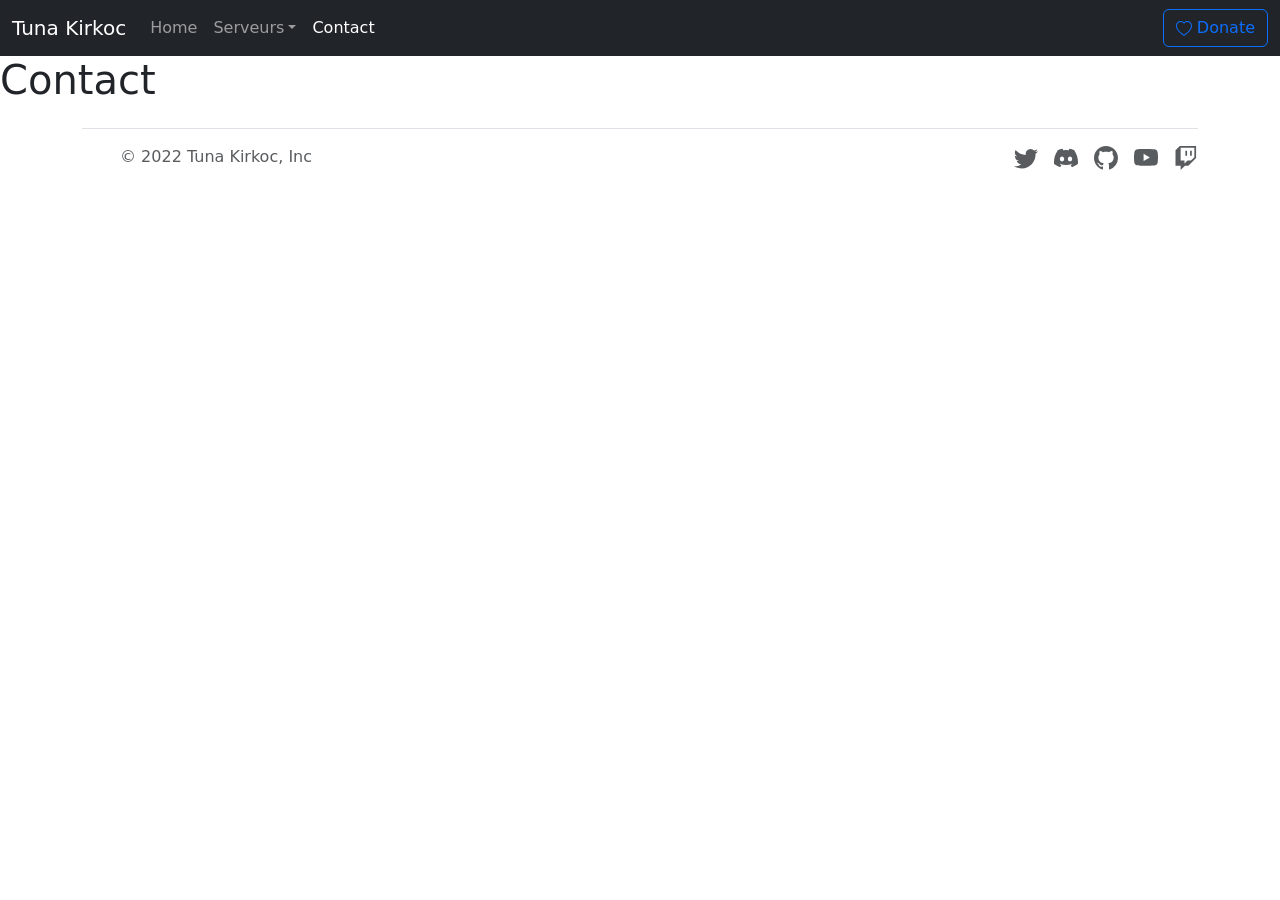
==== contact.html @ 5593d276 "Remap Folder" ====
<!doctype html>
<html lang="fr">

<head>
  <!-- Required meta tags -->
  <meta charset="utf-8">
  <meta name="viewport" content="width=device-width, initial-scale=1">

  <!-- Bootstrap CSS -->
  <link href="https://cdn.jsdelivr.net/npm/bootstrap@5.1.3/dist/css/bootstrap.min.css" rel="stylesheet"
    integrity="sha384-1BmE4kWBq78iYhFldvKuhfTAU6auU8tT94WrHftjDbrCEXSU1oBoqyl2QvZ6jIW3" crossorigin="anonymous">

  <title>Tuna Kirkoc</title>
  <link rel="icon" href="img/PopCat.gif" type="image/gif">
</head>

<!-- 
=========================
  ________  ___   _____ 
 /_  __/ / / / | / /   |
  / / / / / /  |/ / /| |
 / / / /_/ / /|  / ___ |
/_/  \____/_/ |_/_/  |_|
=========================
-->

<body>
  <nav class="navbar navbar-expand-sm navbar-dark bg-dark" aria-label="Third navbar example">
    <div class="container-fluid">
      <a class="navbar-brand" href="index.html">Tuna Kirkoc</a>
      <button class="navbar-toggler" type="button" data-bs-toggle="collapse" data-bs-target="#navbarsExample03"
        aria-controls="navbarsExample03" aria-expanded="false" aria-label="Toggle navigation">
        <span class="navbar-toggler-icon"></span>
      </button>
      <div class="collapse navbar-collapse" id="navbarsExample03">
        <ul class="navbar-nav me-auto mb-2 mb-sm-0">
          <li class="nav-item">
            <a class="nav-link" aria-current="page" href="index.html">Home</a>
          </li>
          <li class="nav-item dropdown">
            <a class="nav-link dropdown-toggle" href="#" id="dropdown03" data-bs-toggle="dropdown"
              aria-expanded="false">Serveurs</a>
            <ul class="dropdown-menu" aria-labelledby="dropdown03">
              <li><a class="dropdown-item" href="minecraft.html">🟢 Minecraft</a></li>
              <li><a class="dropdown-item" href="cs-go.html">🟢 CS-GO</a></li>
              <li><a class="dropdown-item disabled" href="rust.html">🔴 Rust (Bientôt disponible)</a></li>
            </ul>
          </li>
          <li class="nav-item">
            <a class="nav-link active" href="contact.html">Contact</a>
          </li>
        </ul>
        <a href="https://streamelements.com/tunasurtwitch/tip">
          <button type="button" class="btn btn-outline-primary">
            <svg xmlns="http://www.w3.org/2000/svg" width="16" height="16" fill="currentColor" class="bi bi-heart"
              viewBox="0 0 16 16">
              <path
                d="m8 2.748-.717-.737C5.6.281 2.514.878 1.4 3.053c-.523 1.023-.641 2.5.314 4.385.92 1.815 2.834 3.989 6.286 6.357 3.452-2.368 5.365-4.542 6.286-6.357.955-1.886.838-3.362.314-4.385C13.486.878 10.4.28 8.717 2.01L8 2.748zM8 15C-7.333 4.868 3.279-3.04 7.824 1.143c.06.055.119.112.176.171a3.12 3.12 0 0 1 .176-.17C12.72-3.042 23.333 4.867 8 15z" />
            </svg> Donate
          </button>
        </a>
      </div>
    </div>
  </nav>

  <h1>Contact</h1>

  <div class="container">
    <footer class="d-flex flex-wrap justify-content-between align-items-center py-3 my-4 border-top">
      <div class="col-md-4 d-flex align-items-center">
        <a href="/" class="mb-3 me-2 mb-md-0 text-muted text-decoration-none lh-1">
          <svg class="bi" width="30" height="24">
            <use xlink:href="#bootstrap" />
          </svg>
        </a>
        <span class="text-muted">&copy; 2022 Tuna Kirkoc, Inc</span>
      </div>
      <ul class="nav col-md-4 justify-content-end list-unstyled d-flex">
        <li class="ms-3"><a class="text-muted" href="https://discord.com/invite/W9yEEs4"><svg
              xmlns="http://www.w3.org/2000/svg" width="24" height="24" fill="currentColor" class="bi bi-twitter"
              viewBox="0 0 16 16">
              <path
                d="M5.026 15c6.038 0 9.341-5.003 9.341-9.334 0-.14 0-.282-.006-.422A6.685 6.685 0 0 0 16 3.542a6.658 6.658 0 0 1-1.889.518 3.301 3.301 0 0 0 1.447-1.817 6.533 6.533 0 0 1-2.087.793A3.286 3.286 0 0 0 7.875 6.03a9.325 9.325 0 0 1-6.767-3.429 3.289 3.289 0 0 0 1.018 4.382A3.323 3.323 0 0 1 .64 6.575v.045a3.288 3.288 0 0 0 2.632 3.218 3.203 3.203 0 0 1-.865.115 3.23 3.23 0 0 1-.614-.057 3.283 3.283 0 0 0 3.067 2.277A6.588 6.588 0 0 1 .78 13.58a6.32 6.32 0 0 1-.78-.045A9.344 9.344 0 0 0 5.026 15z" />
            </svg></a></li>
        <li class="ms-3"><a class="text-muted" href="https://twitter.com/tunakirkoc"><svg
              xmlns="http://www.w3.org/2000/svg" width="24" height="24" fill="currentColor" class="bi bi-discord"
              viewBox="0 0 16 16">
              <path
                d="M13.545 2.907a13.227 13.227 0 0 0-3.257-1.011.05.05 0 0 0-.052.025c-.141.25-.297.577-.406.833a12.19 12.19 0 0 0-3.658 0 8.258 8.258 0 0 0-.412-.833.051.051 0 0 0-.052-.025c-1.125.194-2.22.534-3.257 1.011a.041.041 0 0 0-.021.018C.356 6.024-.213 9.047.066 12.032c.001.014.01.028.021.037a13.276 13.276 0 0 0 3.995 2.02.05.05 0 0 0 .056-.019c.308-.42.582-.863.818-1.329a.05.05 0 0 0-.01-.059.051.051 0 0 0-.018-.011 8.875 8.875 0 0 1-1.248-.595.05.05 0 0 1-.02-.066.051.051 0 0 1 .015-.019c.084-.063.168-.129.248-.195a.05.05 0 0 1 .051-.007c2.619 1.196 5.454 1.196 8.041 0a.052.052 0 0 1 .053.007c.08.066.164.132.248.195a.051.051 0 0 1-.004.085 8.254 8.254 0 0 1-1.249.594.05.05 0 0 0-.03.03.052.052 0 0 0 .003.041c.24.465.515.909.817 1.329a.05.05 0 0 0 .056.019 13.235 13.235 0 0 0 4.001-2.02.049.049 0 0 0 .021-.037c.334-3.451-.559-6.449-2.366-9.106a.034.034 0 0 0-.02-.019Zm-8.198 7.307c-.789 0-1.438-.724-1.438-1.612 0-.889.637-1.613 1.438-1.613.807 0 1.45.73 1.438 1.613 0 .888-.637 1.612-1.438 1.612Zm5.316 0c-.788 0-1.438-.724-1.438-1.612 0-.889.637-1.613 1.438-1.613.807 0 1.451.73 1.438 1.613 0 .888-.631 1.612-1.438 1.612Z" />
            </svg></a></li>
        <li class="ms-3"><a class="text-muted" href="https://github.com/Tunakirkoc"><svg
              xmlns="http://www.w3.org/2000/svg" width="24" height="24" fill="currentColor" class="bi bi-github"
              viewBox="0 0 16 16">
              <path
                d="M8 0C3.58 0 0 3.58 0 8c0 3.54 2.29 6.53 5.47 7.59.4.07.55-.17.55-.38 0-.19-.01-.82-.01-1.49-2.01.37-2.53-.49-2.69-.94-.09-.23-.48-.94-.82-1.13-.28-.15-.68-.52-.01-.53.63-.01 1.08.58 1.23.82.72 1.21 1.87.87 2.33.66.07-.52.28-.87.51-1.07-1.78-.2-3.64-.89-3.64-3.95 0-.87.31-1.59.82-2.15-.08-.2-.36-1.02.08-2.12 0 0 .67-.21 2.2.82.64-.18 1.32-.27 2-.27.68 0 1.36.09 2 .27 1.53-1.04 2.2-.82 2.2-.82.44 1.1.16 1.92.08 2.12.51.56.82 1.27.82 2.15 0 3.07-1.87 3.75-3.65 3.95.29.25.54.73.54 1.48 0 1.07-.01 1.93-.01 2.2 0 .21.15.46.55.38A8.012 8.012 0 0 0 16 8c0-4.42-3.58-8-8-8z" />
            </svg></a></li>
        <li class="ms-3"><a class="text-muted" href="https://www.youtube.com/channel/UCbRwzYSwttxGX4W9_BCpzzQ"><svg
              xmlns="http://www.w3.org/2000/svg" width="24" height="24" fill="currentColor" class="bi bi-youtube"
              viewBox="0 0 16 16">
              <path
                d="M8.051 1.999h.089c.822.003 4.987.033 6.11.335a2.01 2.01 0 0 1 1.415 1.42c.101.38.172.883.22 1.402l.01.104.022.26.008.104c.065.914.073 1.77.074 1.957v.075c-.001.194-.01 1.108-.082 2.06l-.008.105-.009.104c-.05.572-.124 1.14-.235 1.558a2.007 2.007 0 0 1-1.415 1.42c-1.16.312-5.569.334-6.18.335h-.142c-.309 0-1.587-.006-2.927-.052l-.17-.006-.087-.004-.171-.007-.171-.007c-1.11-.049-2.167-.128-2.654-.26a2.007 2.007 0 0 1-1.415-1.419c-.111-.417-.185-.986-.235-1.558L.09 9.82l-.008-.104A31.4 31.4 0 0 1 0 7.68v-.123c.002-.215.01-.958.064-1.778l.007-.103.003-.052.008-.104.022-.26.01-.104c.048-.519.119-1.023.22-1.402a2.007 2.007 0 0 1 1.415-1.42c.487-.13 1.544-.21 2.654-.26l.17-.007.172-.006.086-.003.171-.007A99.788 99.788 0 0 1 7.858 2h.193zM6.4 5.209v4.818l4.157-2.408L6.4 5.209z" />
            </svg></a></li>
        <li class="ms-3"><a class="text-muted" href="https://www.twitch.tv/TunaSurTwitch"><svg
              xmlns="http://www.w3.org/2000/svg" width="24" height="24" fill="currentColor" class="bi bi-twitch"
              viewBox="0 0 16 16">
              <path
                d="M3.857 0 1 2.857v10.286h3.429V16l2.857-2.857H9.57L14.714 8V0H3.857zm9.714 7.429-2.285 2.285H9l-2 2v-2H4.429V1.143h9.142v6.286z" />
              <path d="M11.857 3.143h-1.143V6.57h1.143V3.143zm-3.143 0H7.571V6.57h1.143V3.143z" />
            </svg></a></li>
      </ul>
    </footer>
  </div>

  <!-- JavaScript; choose one of the two! -->
  <script src="https://cdn.jsdelivr.net/npm/bootstrap@5.1.3/dist/js/bootstrap.bundle.min.js"
    integrity="sha384-ka7Sk0Gln4gmtz2MlQnikT1wXgYsOg+OMhuP+IlRH9sENBO0LRn5q+8nbTov4+1p"
    crossorigin="anonymous"></script>

</body>

</html>
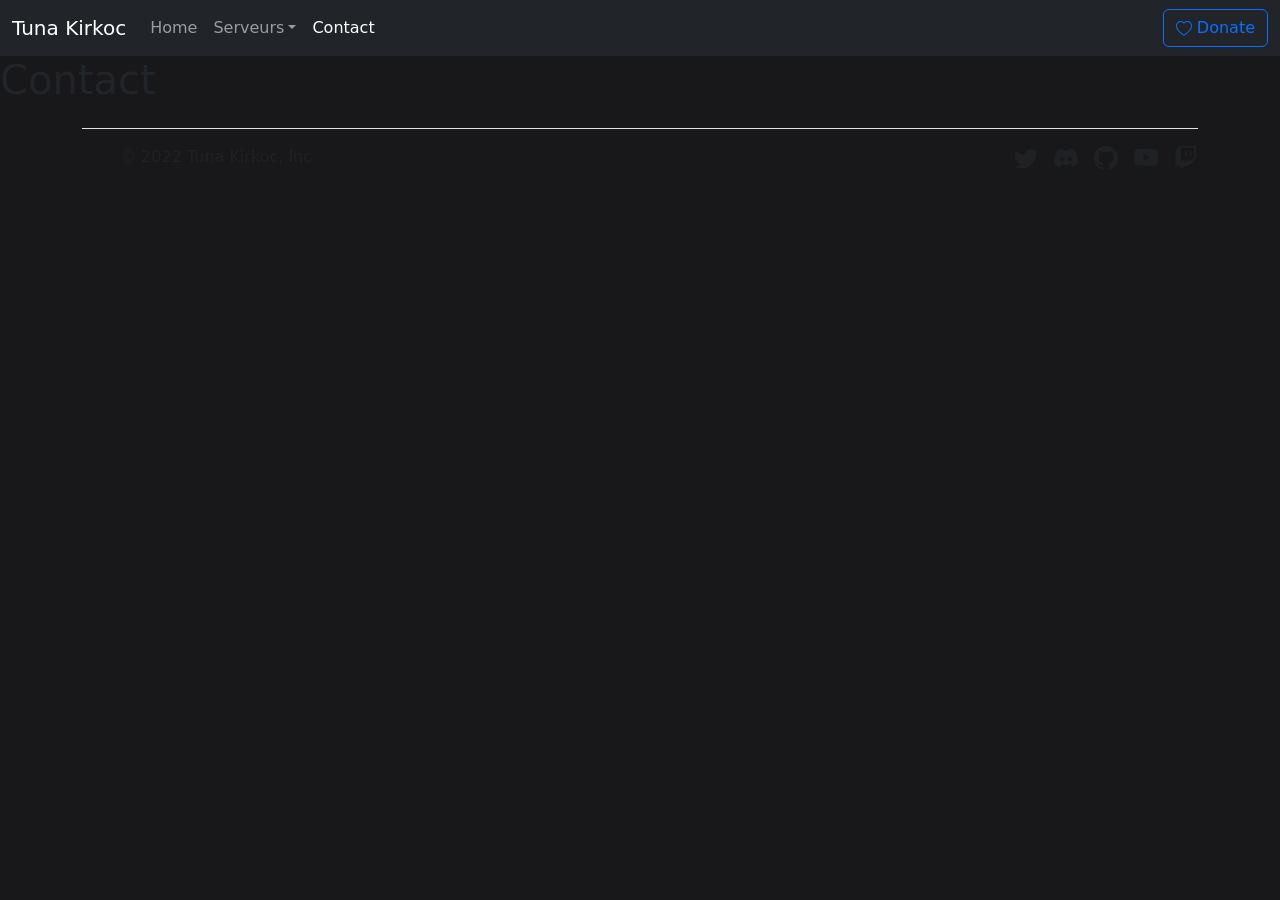
==== commit 112c8b38: "Second session 2️⃣" ====
--- a/contact.html
+++ b/contact.html
@@ -10,6 +10,9 @@
   <link href="https://cdn.jsdelivr.net/npm/bootstrap@5.1.3/dist/css/bootstrap.min.css" rel="stylesheet"
     integrity="sha384-1BmE4kWBq78iYhFldvKuhfTAU6auU8tT94WrHftjDbrCEXSU1oBoqyl2QvZ6jIW3" crossorigin="anonymous">
 
+  <!-- Custom CSS-->
+  <link rel="stylesheet" href="css/main.css">
+  
   <title>Tuna Kirkoc</title>
   <link rel="icon" href="img/PopCat.gif" type="image/gif">
 </head>
--- a/css/main.css
+++ b/css/main.css
@@ -0,0 +1,3 @@
+body {
+    background-color: rgba(24,24,27,255);
+}
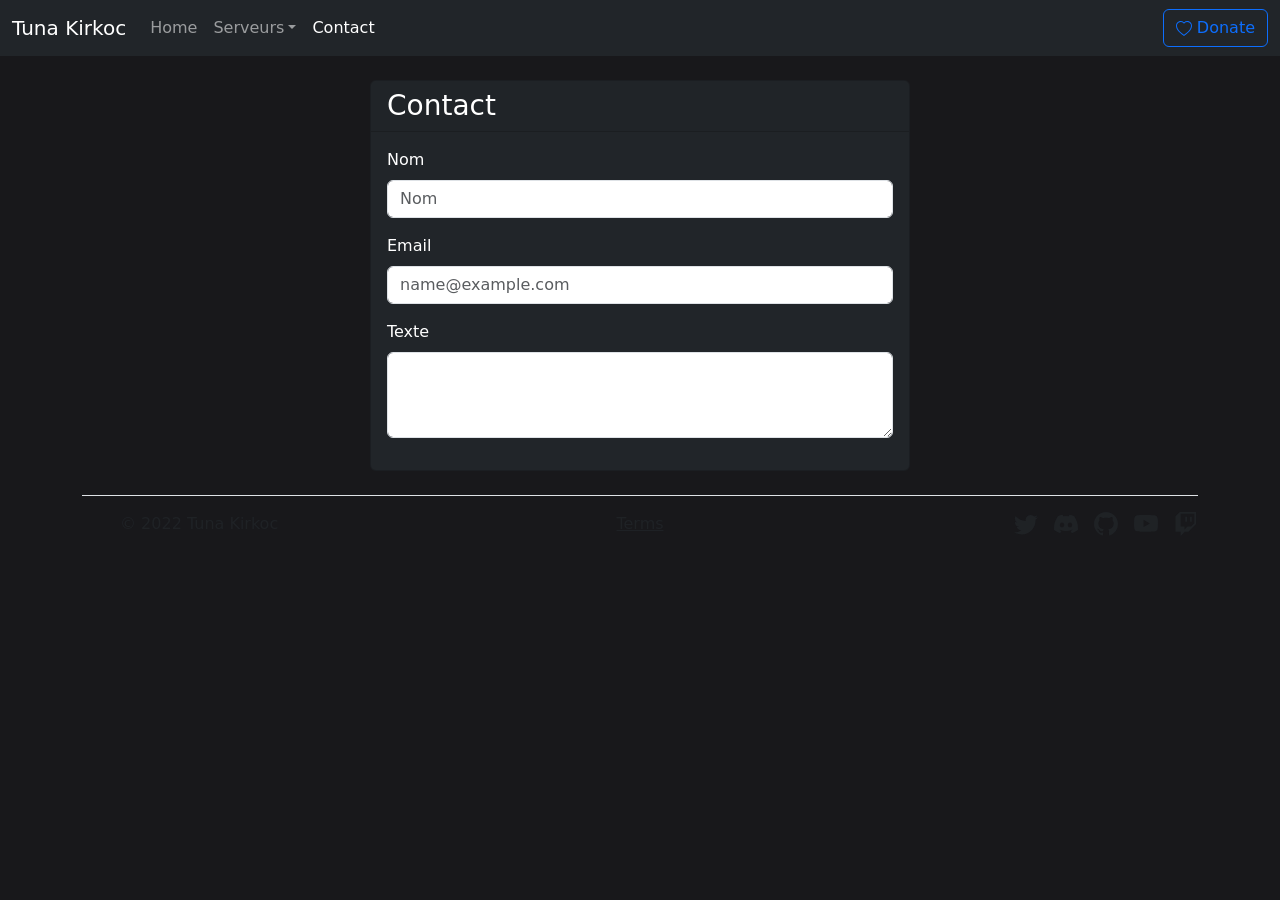
==== commit 0028590b: "Terms And Contact Form 3️⃣" ====
--- a/contact.html
+++ b/contact.html
@@ -12,7 +12,7 @@
 
   <!-- Custom CSS-->
   <link rel="stylesheet" href="css/main.css">
-  
+
   <title>Tuna Kirkoc</title>
   <link rel="icon" href="img/PopCat.gif" type="image/gif">
 </head>
@@ -53,20 +53,36 @@
             <a class="nav-link active" href="contact.html">Contact</a>
           </li>
         </ul>
-        <a href="https://streamelements.com/tunasurtwitch/tip">
-          <button type="button" class="btn btn-outline-primary">
-            <svg xmlns="http://www.w3.org/2000/svg" width="16" height="16" fill="currentColor" class="bi bi-heart"
-              viewBox="0 0 16 16">
-              <path
-                d="m8 2.748-.717-.737C5.6.281 2.514.878 1.4 3.053c-.523 1.023-.641 2.5.314 4.385.92 1.815 2.834 3.989 6.286 6.357 3.452-2.368 5.365-4.542 6.286-6.357.955-1.886.838-3.362.314-4.385C13.486.878 10.4.28 8.717 2.01L8 2.748zM8 15C-7.333 4.868 3.279-3.04 7.824 1.143c.06.055.119.112.176.171a3.12 3.12 0 0 1 .176-.17C12.72-3.042 23.333 4.867 8 15z" />
-            </svg> Donate
-          </button>
+        <a class="btn btn-outline-primary" href="https://streamelements.com/tunasurtwitch/tip">
+          <svg xmlns="http://www.w3.org/2000/svg" width="16" height="16" fill="currentColor" class="bi bi-heart"
+            viewBox="0 0 16 16">
+            <path
+              d="m8 2.748-.717-.737C5.6.281 2.514.878 1.4 3.053c-.523 1.023-.641 2.5.314 4.385.92 1.815 2.834 3.989 6.286 6.357 3.452-2.368 5.365-4.542 6.286-6.357.955-1.886.838-3.362.314-4.385C13.486.878 10.4.28 8.717 2.01L8 2.748zM8 15C-7.333 4.868 3.279-3.04 7.824 1.143c.06.055.119.112.176.171a3.12 3.12 0 0 1 .176-.17C12.72-3.042 23.333 4.867 8 15z" />
+          </svg> Donate
         </a>
       </div>
     </div>
   </nav>
 
-  <h1>Contact</h1>
+
+      <div class="card m-4 mx-auto text-white bg-dark" style="max-width: 540px";>
+        <h3 class="card-header">Contact</h3>
+        <div class="card-body">
+          <div class="mb-3">
+            <label for="ContactName" class="form-label">Nom</label>
+            <input type="text" class="form-control" id="ContactName" placeholder="Nom">
+          </div>
+          <div class="mb-3">
+            <label for="ContactEmail" class="form-label">Email</label>
+            <input type="email" class="form-control" id="ContactEmail" placeholder="name@example.com">
+          </div>
+          <div class="mb-3">
+            <label for="ContactTextarea" class="form-label">Texte</label>
+            <textarea class="form-control" id="ContactTextarea" rows="3"></textarea>
+          </div>
+        </div>
+      </div>
+
 
   <div class="container">
     <footer class="d-flex flex-wrap justify-content-between align-items-center py-3 my-4 border-top">
@@ -76,8 +92,9 @@
             <use xlink:href="#bootstrap" />
           </svg>
         </a>
-        <span class="text-muted">&copy; 2022 Tuna Kirkoc, Inc</span>
+        <span class="text-muted">&copy; 2022 Tuna Kirkoc</span>
       </div>
+      <a href="mentions-legales.html" class="text-muted">Terms</a>
       <ul class="nav col-md-4 justify-content-end list-unstyled d-flex">
         <li class="ms-3"><a class="text-muted" href="https://discord.com/invite/W9yEEs4"><svg
               xmlns="http://www.w3.org/2000/svg" width="24" height="24" fill="currentColor" class="bi bi-twitter"
@@ -114,7 +131,7 @@
     </footer>
   </div>
 
-  <!-- JavaScript; choose one of the two! -->
+  <!-- Bootstrap JavaScript -->
   <script src="https://cdn.jsdelivr.net/npm/bootstrap@5.1.3/dist/js/bootstrap.bundle.min.js"
     integrity="sha384-ka7Sk0Gln4gmtz2MlQnikT1wXgYsOg+OMhuP+IlRH9sENBO0LRn5q+8nbTov4+1p"
     crossorigin="anonymous"></script>
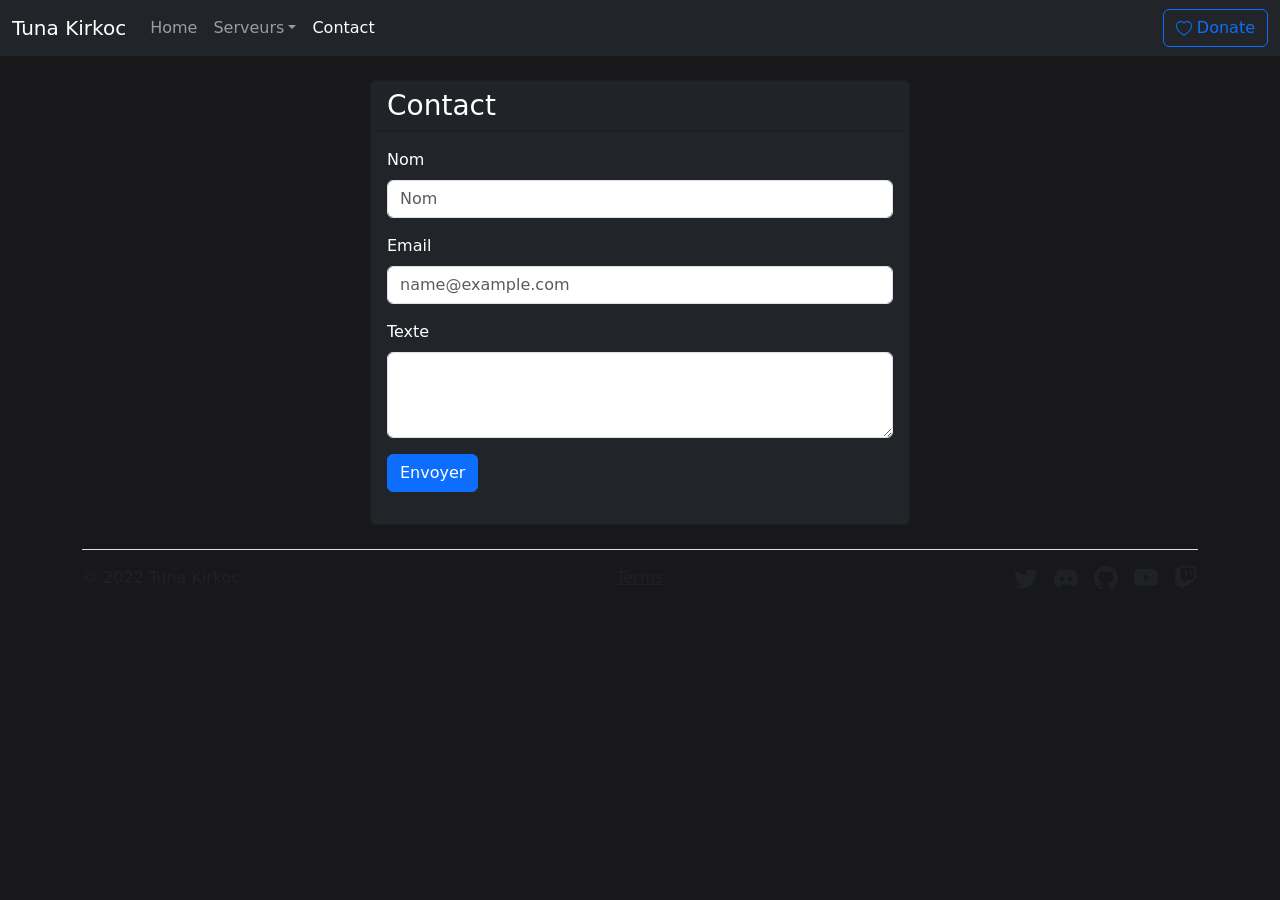
==== commit fbb47665: "Fix Somethings" ====
--- a/contact.html
+++ b/contact.html
@@ -80,18 +80,15 @@
             <label for="ContactTextarea" class="form-label">Texte</label>
             <textarea class="form-control" id="ContactTextarea" rows="3"></textarea>
           </div>
+          <div class="mb-3">
+            <button type="submit" class="btn btn-primary">Envoyer</button>
+          </div>
         </div>
       </div>
-
 
   <div class="container">
     <footer class="d-flex flex-wrap justify-content-between align-items-center py-3 my-4 border-top">
       <div class="col-md-4 d-flex align-items-center">
-        <a href="/" class="mb-3 me-2 mb-md-0 text-muted text-decoration-none lh-1">
-          <svg class="bi" width="30" height="24">
-            <use xlink:href="#bootstrap" />
-          </svg>
-        </a>
         <span class="text-muted">&copy; 2022 Tuna Kirkoc</span>
       </div>
       <a href="mentions-legales.html" class="text-muted">Terms</a>
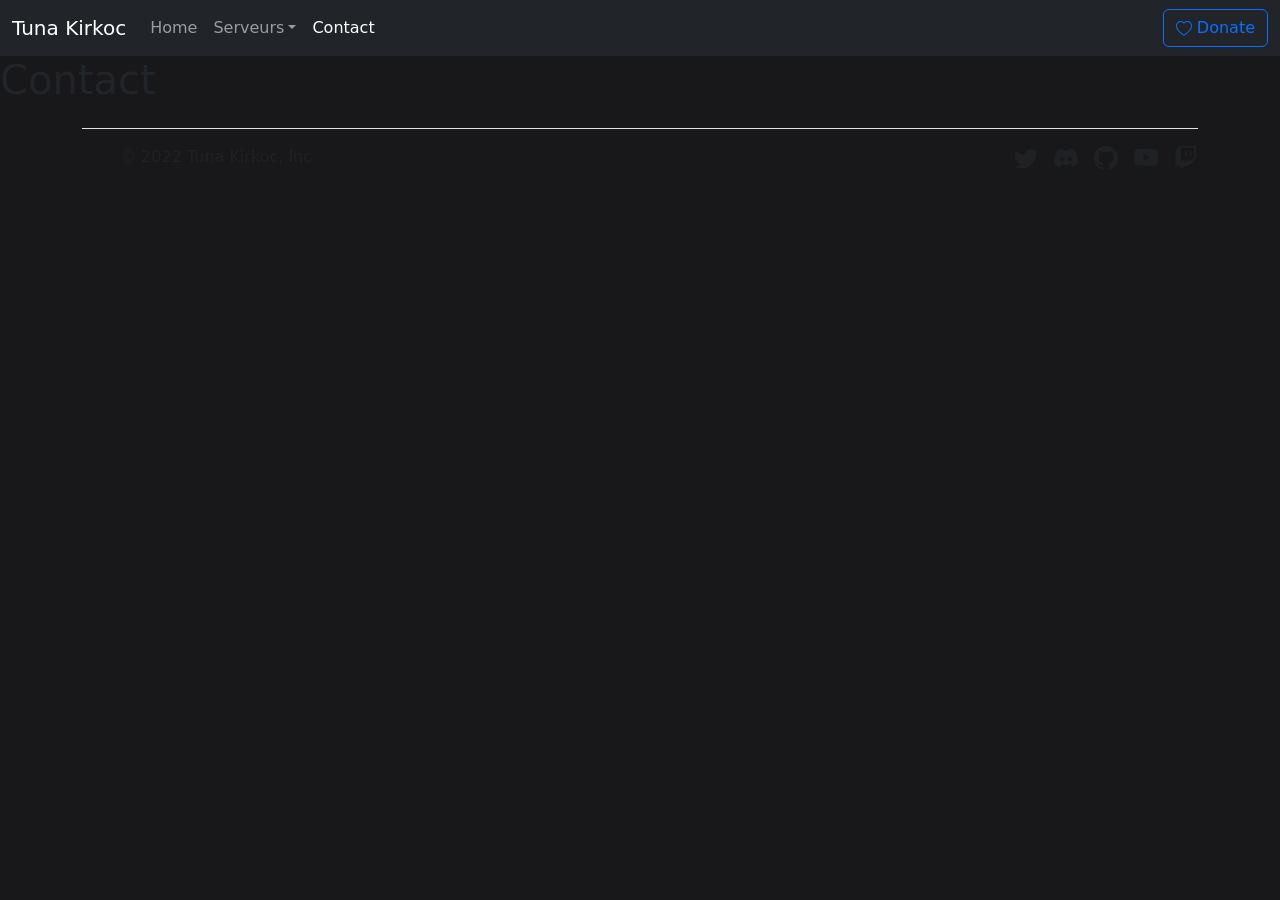
==== commit 96dbbe64: "Add Keywords" ====
--- a/contact.html
+++ b/contact.html
@@ -4,6 +4,9 @@
 <head>
   <!-- Required meta tags -->
   <meta charset="utf-8">
+  <meta name="author" content="Tuna Kirkoc">
+  <meta name="keywords" content="Tuna, Kirkoc, TunaSurTwitch, kirkoc.fr, kirkoc.com">
+  <meta name="description" content="Tuna Kirkoc Website">
   <meta name="viewport" content="width=device-width, initial-scale=1">
 
   <!-- Bootstrap CSS -->
@@ -12,7 +15,7 @@
 
   <!-- Custom CSS-->
   <link rel="stylesheet" href="css/main.css">
-
+  
   <title>Tuna Kirkoc</title>
   <link rel="icon" href="img/PopCat.gif" type="image/gif">
 </head>
@@ -64,34 +67,18 @@
     </div>
   </nav>
 
-
-      <div class="card m-4 mx-auto text-white bg-dark" style="max-width: 540px";>
-        <h3 class="card-header">Contact</h3>
-        <div class="card-body">
-          <div class="mb-3">
-            <label for="ContactName" class="form-label">Nom</label>
-            <input type="text" class="form-control" id="ContactName" placeholder="Nom">
-          </div>
-          <div class="mb-3">
-            <label for="ContactEmail" class="form-label">Email</label>
-            <input type="email" class="form-control" id="ContactEmail" placeholder="name@example.com">
-          </div>
-          <div class="mb-3">
-            <label for="ContactTextarea" class="form-label">Texte</label>
-            <textarea class="form-control" id="ContactTextarea" rows="3"></textarea>
-          </div>
-          <div class="mb-3">
-            <button type="submit" class="btn btn-primary">Envoyer</button>
-          </div>
-        </div>
-      </div>
+  <h1>Contact</h1>
 
   <div class="container">
     <footer class="d-flex flex-wrap justify-content-between align-items-center py-3 my-4 border-top">
       <div class="col-md-4 d-flex align-items-center">
-        <span class="text-muted">&copy; 2022 Tuna Kirkoc</span>
+        <a href="/" class="mb-3 me-2 mb-md-0 text-muted text-decoration-none lh-1">
+          <svg class="bi" width="30" height="24">
+            <use xlink:href="#bootstrap" />
+          </svg>
+        </a>
+        <span class="text-muted">&copy; 2022 Tuna Kirkoc, Inc</span>
       </div>
-      <a href="mentions-legales.html" class="text-muted">Terms</a>
       <ul class="nav col-md-4 justify-content-end list-unstyled d-flex">
         <li class="ms-3"><a class="text-muted" href="https://discord.com/invite/W9yEEs4"><svg
               xmlns="http://www.w3.org/2000/svg" width="24" height="24" fill="currentColor" class="bi bi-twitter"
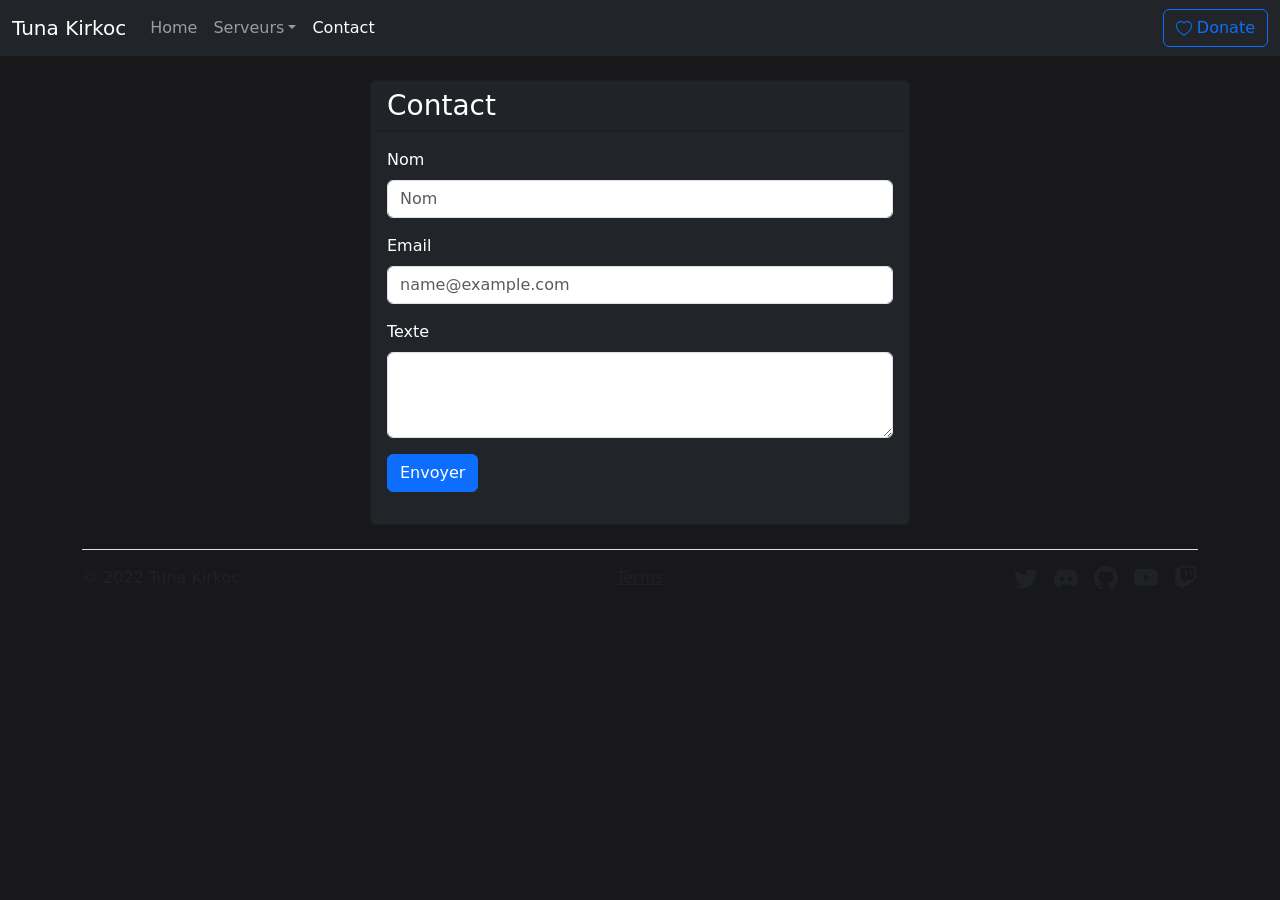
==== commit 5ccfc471: "Merge branch 'master' of https://github.com/Tunakirkoc/tuna.kirkoc.fr" ====
--- a/contact.html
+++ b/contact.html
@@ -15,7 +15,7 @@
 
   <!-- Custom CSS-->
   <link rel="stylesheet" href="css/main.css">
-  
+
   <title>Tuna Kirkoc</title>
   <link rel="icon" href="img/PopCat.gif" type="image/gif">
 </head>
@@ -67,18 +67,34 @@
     </div>
   </nav>
 
-  <h1>Contact</h1>
+
+      <div class="card m-4 mx-auto text-white bg-dark" style="max-width: 540px";>
+        <h3 class="card-header">Contact</h3>
+        <div class="card-body">
+          <div class="mb-3">
+            <label for="ContactName" class="form-label">Nom</label>
+            <input type="text" class="form-control" id="ContactName" placeholder="Nom">
+          </div>
+          <div class="mb-3">
+            <label for="ContactEmail" class="form-label">Email</label>
+            <input type="email" class="form-control" id="ContactEmail" placeholder="name@example.com">
+          </div>
+          <div class="mb-3">
+            <label for="ContactTextarea" class="form-label">Texte</label>
+            <textarea class="form-control" id="ContactTextarea" rows="3"></textarea>
+          </div>
+          <div class="mb-3">
+            <button type="submit" class="btn btn-primary">Envoyer</button>
+          </div>
+        </div>
+      </div>
 
   <div class="container">
     <footer class="d-flex flex-wrap justify-content-between align-items-center py-3 my-4 border-top">
       <div class="col-md-4 d-flex align-items-center">
-        <a href="/" class="mb-3 me-2 mb-md-0 text-muted text-decoration-none lh-1">
-          <svg class="bi" width="30" height="24">
-            <use xlink:href="#bootstrap" />
-          </svg>
-        </a>
-        <span class="text-muted">&copy; 2022 Tuna Kirkoc, Inc</span>
+        <span class="text-muted">&copy; 2022 Tuna Kirkoc</span>
       </div>
+      <a href="mentions-legales.html" class="text-muted">Terms</a>
       <ul class="nav col-md-4 justify-content-end list-unstyled d-flex">
         <li class="ms-3"><a class="text-muted" href="https://discord.com/invite/W9yEEs4"><svg
               xmlns="http://www.w3.org/2000/svg" width="24" height="24" fill="currentColor" class="bi bi-twitter"
